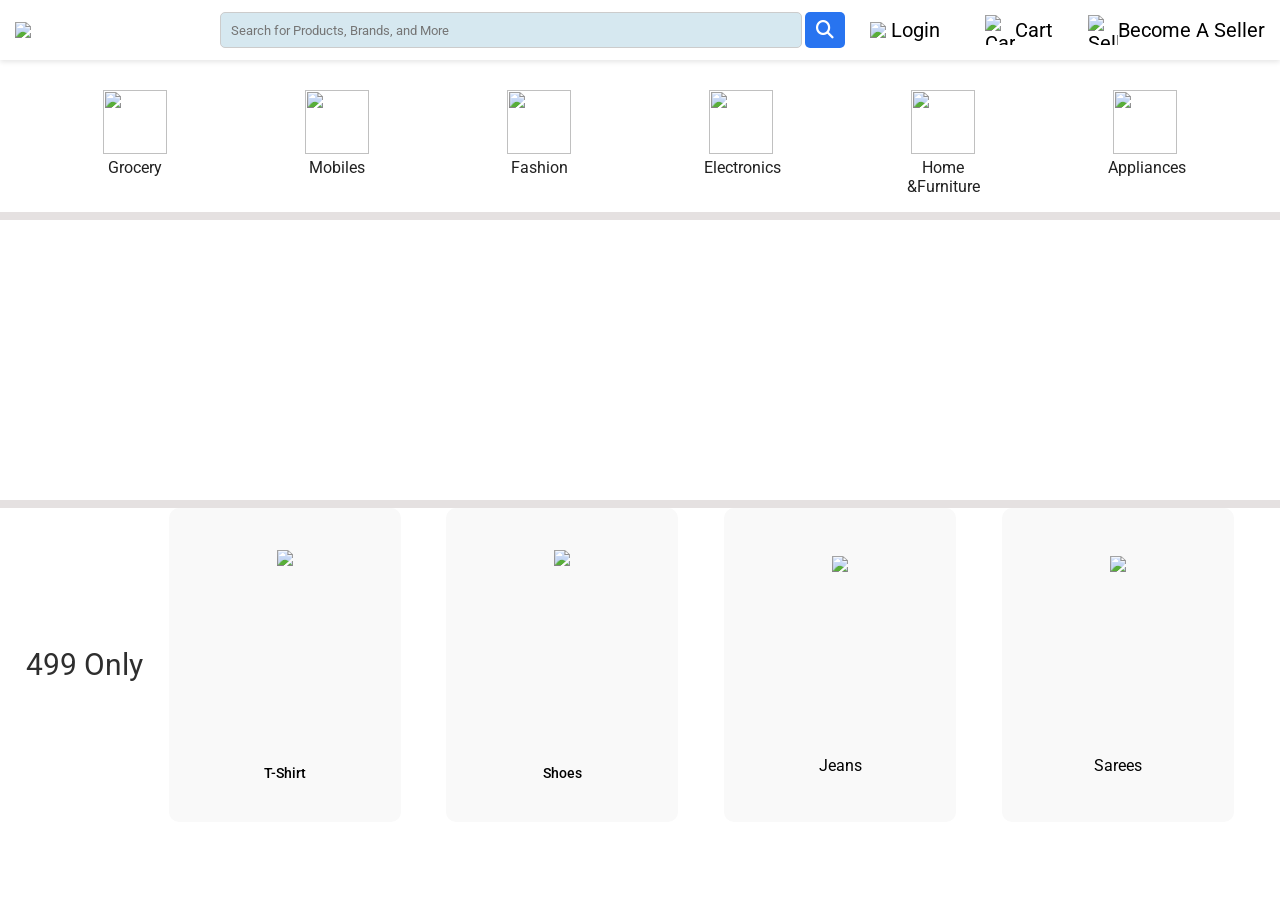
==== index.html @ 5fcfe411 "Rename main.html to index.html" ====
<!DOCTYPE html>
<html lang="en">
<head>
    <meta charset="UTF-8">
    <meta name="viewport" content="width=device-width, initial-scale=1.0">
    <title>Flipkart</title>
    <link rel="preconnect" href="https://fonts.googleapis.com">
    <link rel="preconnect" href="https://fonts.gstatic.com" crossorigin>
    <link href="https://fonts.googleapis.com/css2?family=Roboto:wght@100..900&display=swap" rel="stylesheet">
    <script src="https://kit.fontawesome.com/YOUR-KIT-ID.js" crossorigin="anonymous"></script> 
    <link rel="stylesheet" href="styles.css"/>
    <link rel="stylesheet" href="https://cdnjs.cloudflare.com/ajax/libs/font-awesome/6.4.2/css/all.min.css"
    integrity="sha512-z3gLpd7yknf1YoNbCzqRKc4qyor8gaKU1qmn+CShxbuBusANI9QpRohGBreCFkKxLhei6S9CQXFEbbKuqLg0DA=="
    crossorigin="anonymous" referrerpolicy="no-referrer" />

</head>
<body>
    <header>
        <div class="navBar">
            <div class="logoSection">
                <img src="https://static-assets-web.flixcart.com/batman-returns/batman-returns/p/images/fkheaderlogo_exploreplus-44005d.svg">
            </div>
            <div class="search-bar">
                <input class="input" type="text" placeholder="Search for Products, Brands, and More"/>
                <div class="search-logo">
                    <i class="fas fa-search"></i>
                </div>
            </div>
            <div class="nav-links">
                <div class="dropdown">
                    <button class="login">
                        <img src="https://static-assets-web.flixcart.com/batman-returns/batman-returns/p/images/profile-52e0dc.svg"/>
                        Login
                    </button>
                    <div class="dropdown-content">
                        <a href="#">My Profile</a>
                        <a href="#">Wishlist</a>
                        <a href="#">Orders</a>
                    </div>
                </div>
                <a href="#" class="cart">
                    <img src="https://static-assets-web.flixcart.com/batman-returns/batman-returns/p/images/header_cart-eed150.svg" alt="Cart">
                    Cart
                </a>
                <a href="#" class="seller">
                    <img src="https://static-assets-web.flixcart.com/batman-returns/batman-returns/p/images/Store-9eeae2.svg" alt="Seller">
                    Become A Seller
                </a>
            </div>
        </div>
    </header>

    <!-- Categories Section -->
    <div class="belownavbar">
        <div class="icons">
            <img src="https://rukminim1.flixcart.com/flap/80/80/image/29327f40e9c4d26b.png?q=100" class="icon"/>
            <p>Grocery</p>
        </div>
        <div class="icons">
            <img src="https://rukminim1.flixcart.com/flap/80/80/image/22fddf3c7da4c4f4.png?q=100" class="icon">
            <p>Mobiles</p>
        </div>
        <div class="icons dropdown">
            <img src="https://rukminim1.flixcart.com/fk-p-flap/80/80/image/0d75b34f7d8fbcb3.png?q=100" class="icon">
            <p>Fashion</p>
            <div class="icon-dropdown">
                <a href="'#">Men's Casuals</a>
                <a href="'#">Women's Casuals</a>
                <a href="#"> Kids Casuals</a>
            </div>
        </div>
        <div class="icons dropdown">
            <img src="https://rukminim1.flixcart.com/flap/80/80/image/69c6589653afdb9a.png?q=100" class="icon">
            <p>Electronics</p>
            <div class="icon-dropdown">
                <a href="#">Laptops</a>
                <a href="#">Audio</a>
                <a href="#">Gaming</a>
            </div>
            
        </div>
       
        <div class="icons dropdown">
            <img src="https://rukminim1.flixcart.com/flap/80/80/image/ab7e2b022a4587dd.jpg?q=100" class="icon">
            <p>Home &Furniture</p>
            <div class="icon-dropdown">
                 <a href="#">Drawing Room</a>
                <a href="#">Kitchen</a>
                <a href="'#">Kids Furniture</a>
            </div>
        </div>
        <div class="icons dropdown">
            <img src="https://rukminim2.flixcart.com/fk-p-flap/80/80/image/0139228b2f7eb413.jpg?q=100" class="icon">
            <p>Appliances</p>
            <div class="icon-dropdown">
                <a href="#">TV</a>
                <a href="#">Washing Machines</a>
                <a href="#">Refridgerator</a>
            </div>
        </div>
      
    </div>

    <div class="line"></div>
    <!----------------Banner-------->
    <div class="banner">

    </div>
    <div class="line"></div>

    <!---------------Items-------->
    <div class="itemsection">
        
            <div class="itemHeadName">
                <p>499 Only</p>
            </div>
            
            <div class="item">
           <img src="https://rukminim2.flixcart.com/image/612/612/xif0q/shirt/q/w/s/xxl-sksh-abc-120-pista-fubar-original-imah6zqcygfxfdsp.jpeg?q=70" class="itemImg">
            <p class="itemDescription">T-Shirt</p>   
        </div>

        <div class="item">
            <img src="https://rukminim2.flixcart.com/image/612/612/xif0q/shoe/g/b/n/7-grey-green-fms-38-7-footox-grey-green-original-imahygb8rtvahhwa.jpeg?q=70" class="itemImg">
            <p class="itemDescription">Shoes</p>
        </div>
        <div class="item">
            <img src="https://rukminim2.flixcart.com/image/612/612/xif0q/jean/u/j/u/32-kttladiesjeans2915-kotty-original-imah6zjvz3etuw9g.jpeg?q=70" class="itemImg">

            
            <p>
            Jeans  
            </p>
        </div>
        <div class="item">
            <img src="https://rukminim2.flixcart.com/image/612/612/xif0q/shopsy-sari/7/s/s/free-sking-green-superlaxmi-unstitched-original-imah2tpchjvwfy2u.jpeg?q=70" class="itemImg">
            <p>Sarees</p>
        </div>
    
       








    </div>
</body>
</html>
---- styles.css ----
* {
    box-sizing: border-box;
    margin: 0;
    padding: 0;
    font-family: 'Roboto', sans-serif;
}

.navBar {
    width: 100%;
    height: 60px;
    background-color: white;
    color: grey;
    display: flex;
    align-items: center;
    justify-content: flex-start;
    padding: 0 15px;
    box-shadow: 0 2px 5px rgba(0, 0, 0, 0.1);
}

.logoSection {
    display: flex;
    align-items: center;
    margin-right: 15px; 
}

.logoSection img {
    width: 190px;
}

.search-bar {
    flex: 1;
    display: flex;
    align-items: center;
    max-width: 900px;
    margin-right: 15px; 
}

.input {
    flex: 1;
    height: 36px;
    border-radius: 5px;
    padding: 0 10px;
    border: 1px solid #ccc;
    background-color: rgb(214, 232, 240);
}

.search-logo {
    height: 36px;
    width: 40px;
    display: flex;
    align-items: center;
    justify-content: center;
    cursor: pointer;
    background-color: #2874f0;
    color: white;
    border-radius: 5px;
    margin-left: 3px;
    font-size: 18px;
}


.nav-links {
    display: flex;
    align-items: center;
    gap: 25px; 
}

.dropdown {
    position: relative;
}

.login {
    display: flex;
    align-items: center;
    gap: 5px;
    background-color: white;
    cursor: pointer;
    border-radius: 8px;
    height: 40px;
    padding: 5px 10px;
    border: none;
    font-size: 20px;
    transition: background-color 0.3s;
}

.login:hover {
    background-color: rgb(62, 80, 237);
    color: white;
}

.dropdown-content {
    display: none;
    position: absolute;
    background-color: white;
    min-width: 160px;
    box-shadow: 0px 4px 8px rgba(0, 0, 0, 0.2);
    z-index: 1;
    top: 100%;
    left: 0;
    border-radius: 5px;
}

.dropdown:hover .dropdown-content, 
.dropdown-content:hover {
    display: block;
}

.dropdown-content a {
    color: black;
    padding: 12px 16px;
    text-decoration: none;
    display: block;
}

.dropdown-content a:hover {
    background-color: #f1f1f1;
}

.cart, .seller {
    display: flex;
    align-items: center;
    cursor: pointer;
    text-decoration: none;
    color: black;
    font-size: 20px;
}

.cart img, .seller img {
    width: 30px;
    height: 30px;
    margin-left: 10px;
}

.belownavbar {
    display: flex;
    max-width: 1280px;
    color: #212121;
    justify-content: space-evenly;
    align-items: center;
    margin: 20px auto;
    text-decoration: none;
}

.icons {
    width: 94px;
    height: 112px;
    padding: 10px;
    margin: 0px 20px;
    text-align: center;
    cursor: pointer;
    text-decoration: none;
}
.icons p{
    text-decoration: none;
}

.icon {
    height: 64px;
    width: 64px;
    text-decoration: none;
}
.dropdown{
    position: relative;
}
.icon-dropdown {
    position: absolute;
    top: 100%;
    left: 50%;
    transform: translateX(-50%);
    display: none;
    background: white;
    box-shadow: 0px 4px 8px rgba(0, 0, 0, 0.2);
    border-radius: 5px;
    min-width: 140px;
    z-index: 10;
}
.icon .dropdown p{
    text-decoration: none;
}
.icon-dropdown a {
    display: block;
    padding: 10px;
    text-decoration: none;
    color: black;
    text-align: center;
}

.icon-dropdown a:hover {
    background-color: #f1f1f1;
}

.dropdown:hover .icon-dropdown {
    display: block;
}
   

.line{
    width:100%;
    border:none;
    border-top: 8px solid rgba(213, 207, 207, 0.617);
}
.banner{
    background-image: url('https://rukminim1.flixcart.com/fk-p-flap/1620/270/image/c928b14a5cddaf18.jpg?q=20');
    background-size: cover;
    display: flex;
    justify-content: center;
    align-items: center;
    max-width: 1680px;
    height: 280px;
}
.itemsection{
    max-width: 1434px;
    height: 314px;
    display: flex;
    align-items: center;
    justify-content: space-evenly;
}
.item{
    width: 232px;
    height: 314px;
    display: flex;
    align-items: center;
    justify-content: center;
    flex-direction: column;
    margin-right: 20px;
    background-color: #f9f9f9;
    border-radius: 10px;
}
.item:hover{
    cursor: pointer;
}
.itemImg {
     height: 200px;
}
    .itemDescription {
font-size: 14px;
font-weight: 500;
margin-top: 15px;
text-align: center;
}
.itemHeadName {
word-wrap: break-word;
font-size: 30px;
line-height: 1.38;
 color: #2e2e2e;
text-align: center;

}
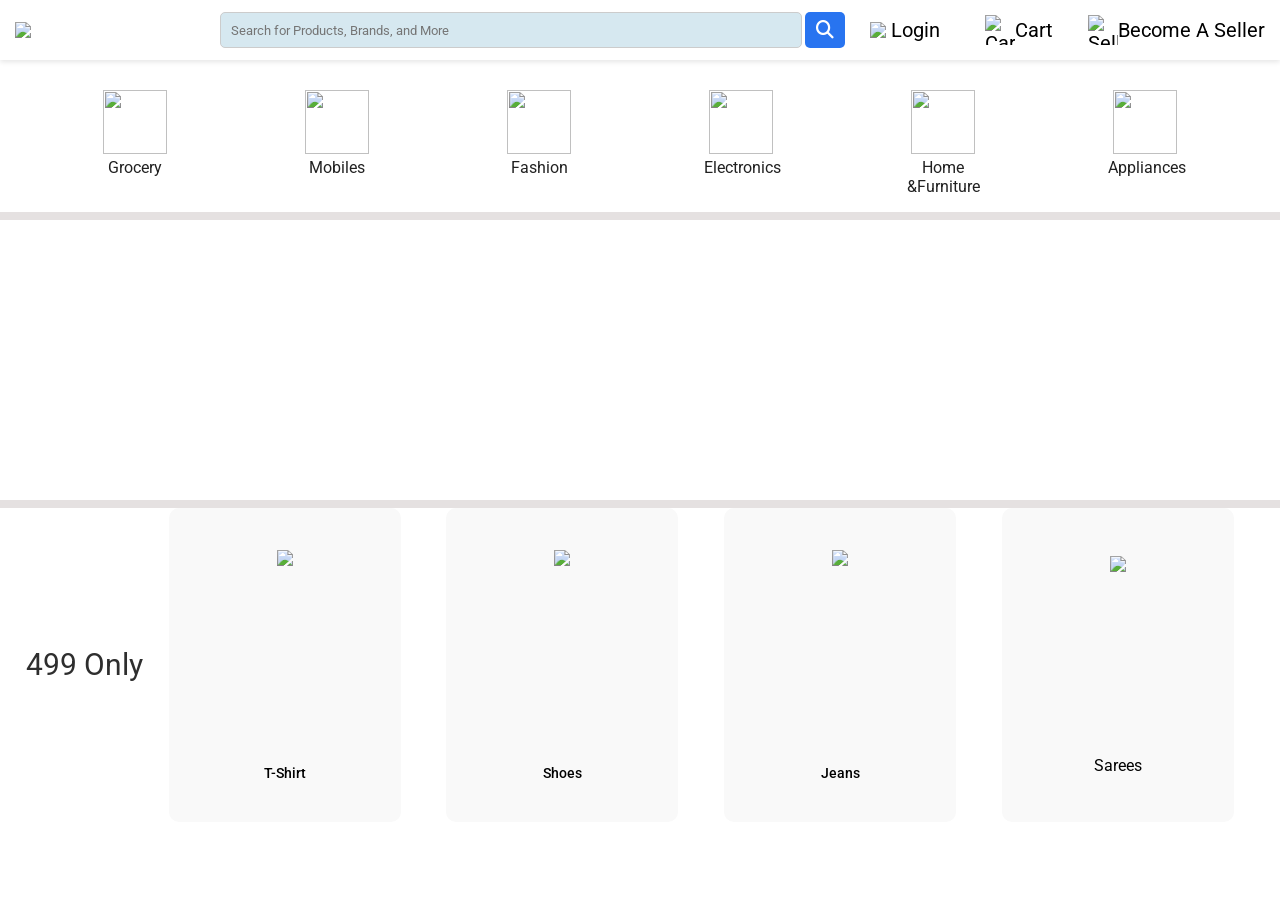
==== commit f4e05790: "Update index.html" ====
--- a/index.html
+++ b/index.html
@@ -128,7 +128,7 @@
             <img src="https://rukminim2.flixcart.com/image/612/612/xif0q/jean/u/j/u/32-kttladiesjeans2915-kotty-original-imah6zjvz3etuw9g.jpeg?q=70" class="itemImg">
 
             
-            <p>
+            <p class="itemDescription">
             Jeans  
             </p>
         </div>
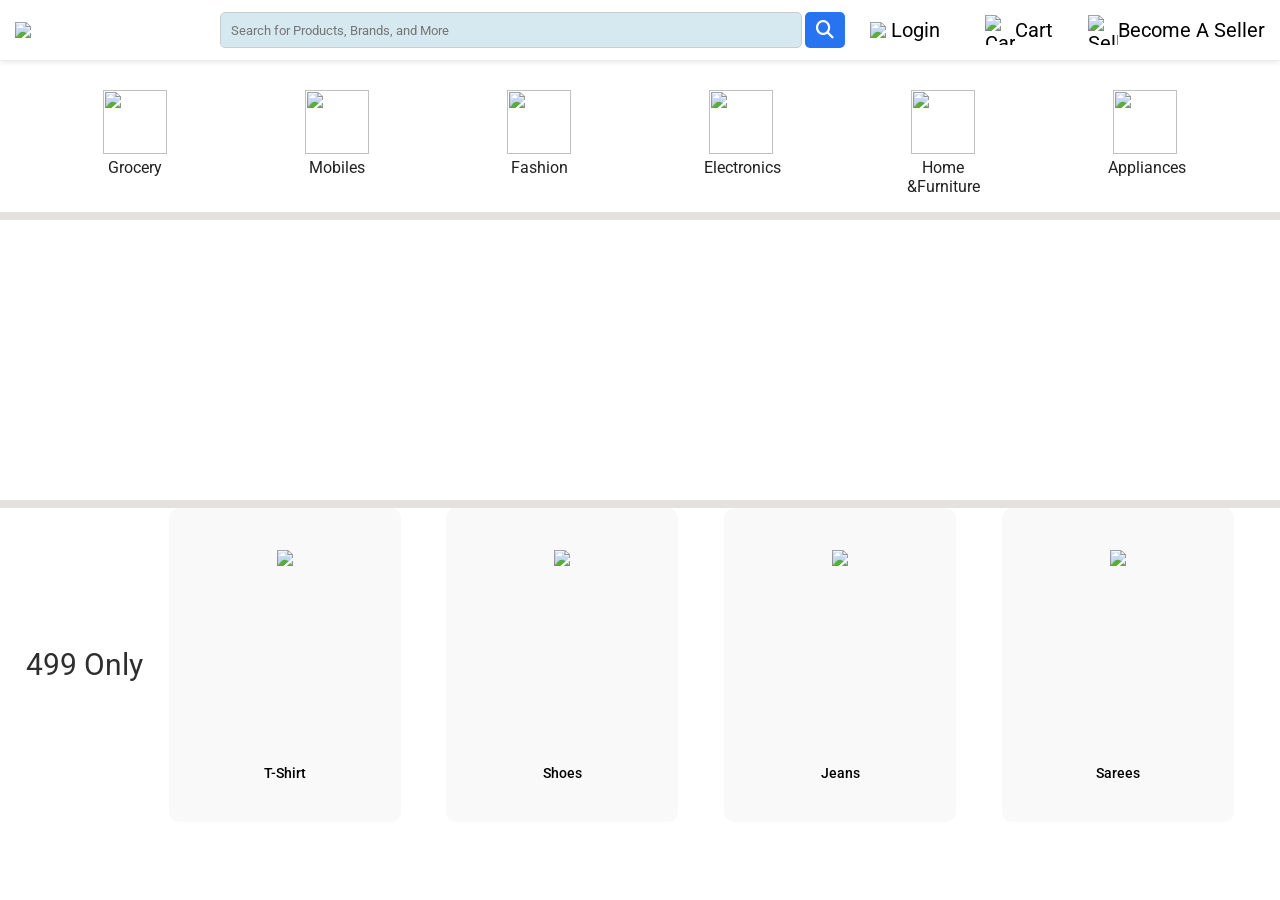
==== commit 9ef8b267: "Update index.html" ====
--- a/index.html
+++ b/index.html
@@ -134,7 +134,7 @@
         </div>
         <div class="item">
             <img src="https://rukminim2.flixcart.com/image/612/612/xif0q/shopsy-sari/7/s/s/free-sking-green-superlaxmi-unstitched-original-imah2tpchjvwfy2u.jpeg?q=70" class="itemImg">
-            <p>Sarees</p>
+            <p class="itemDescription">Sarees</p>
         </div>
     
        
